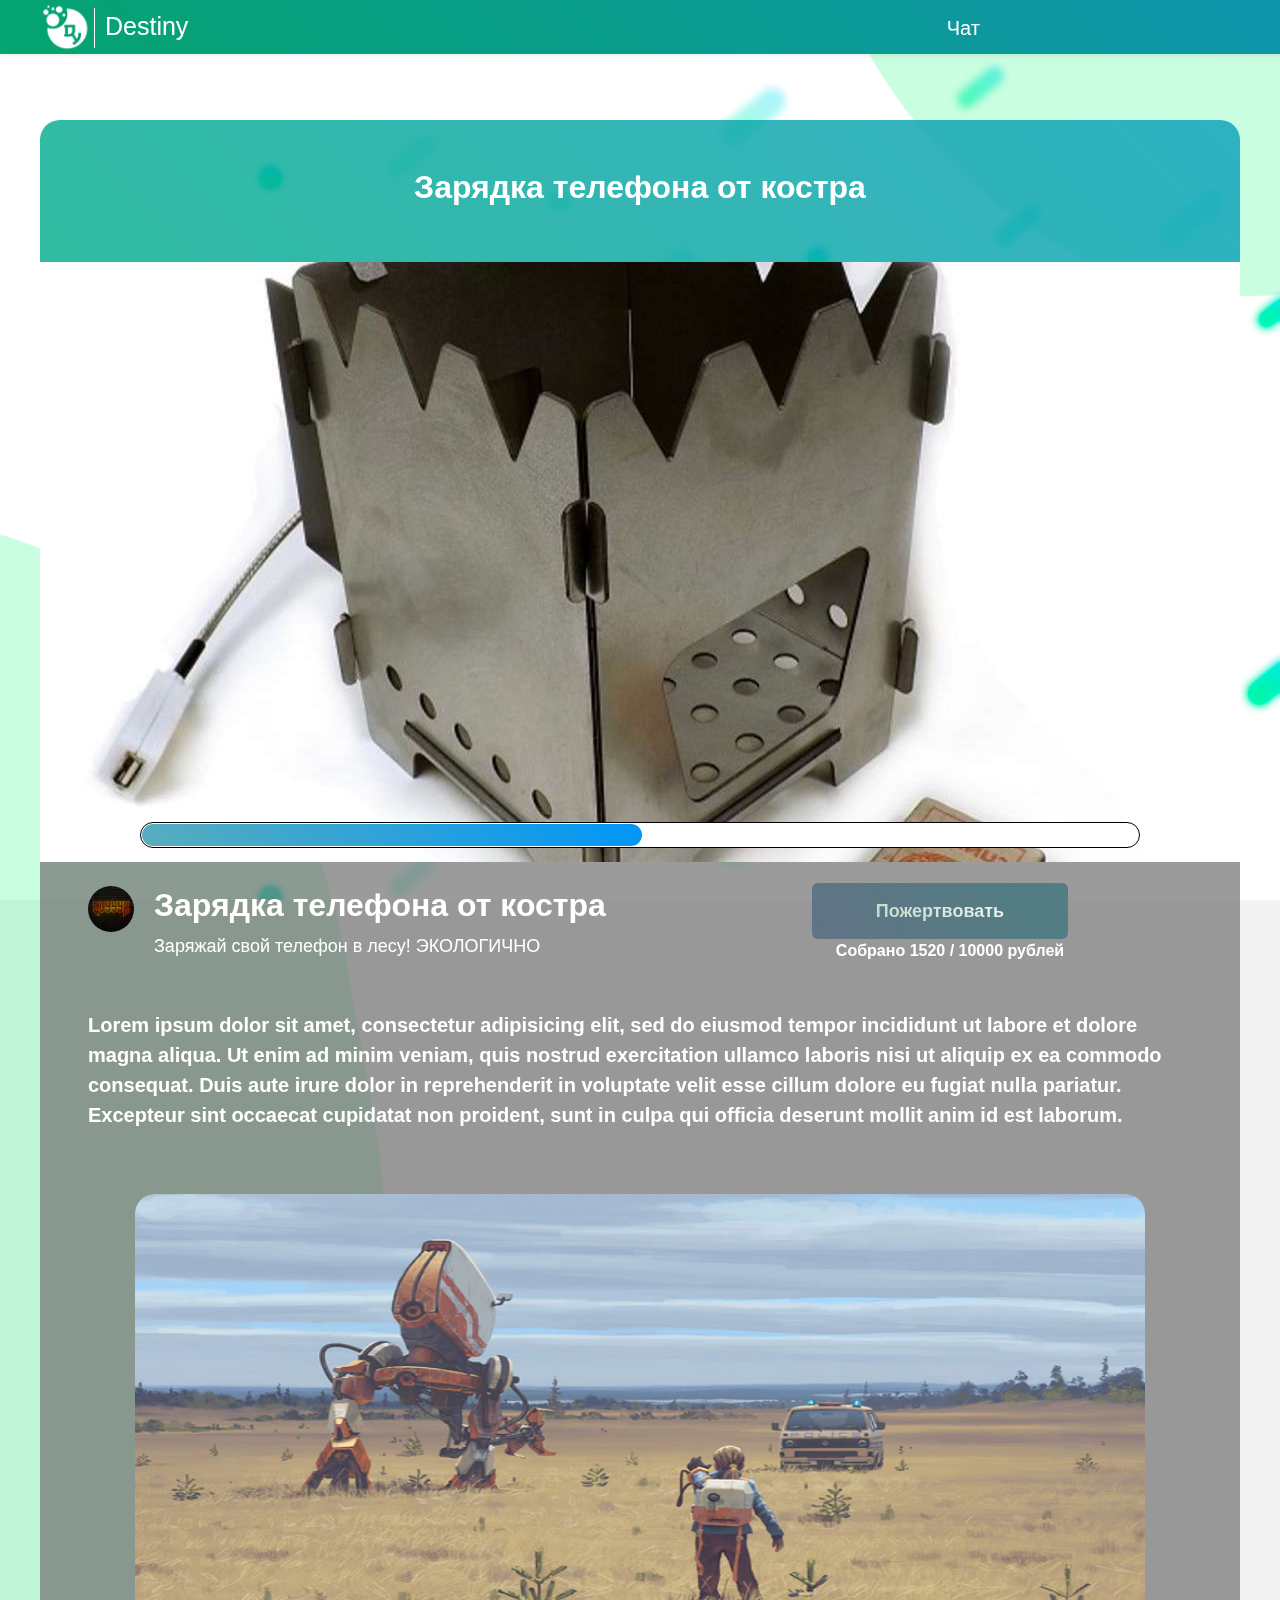
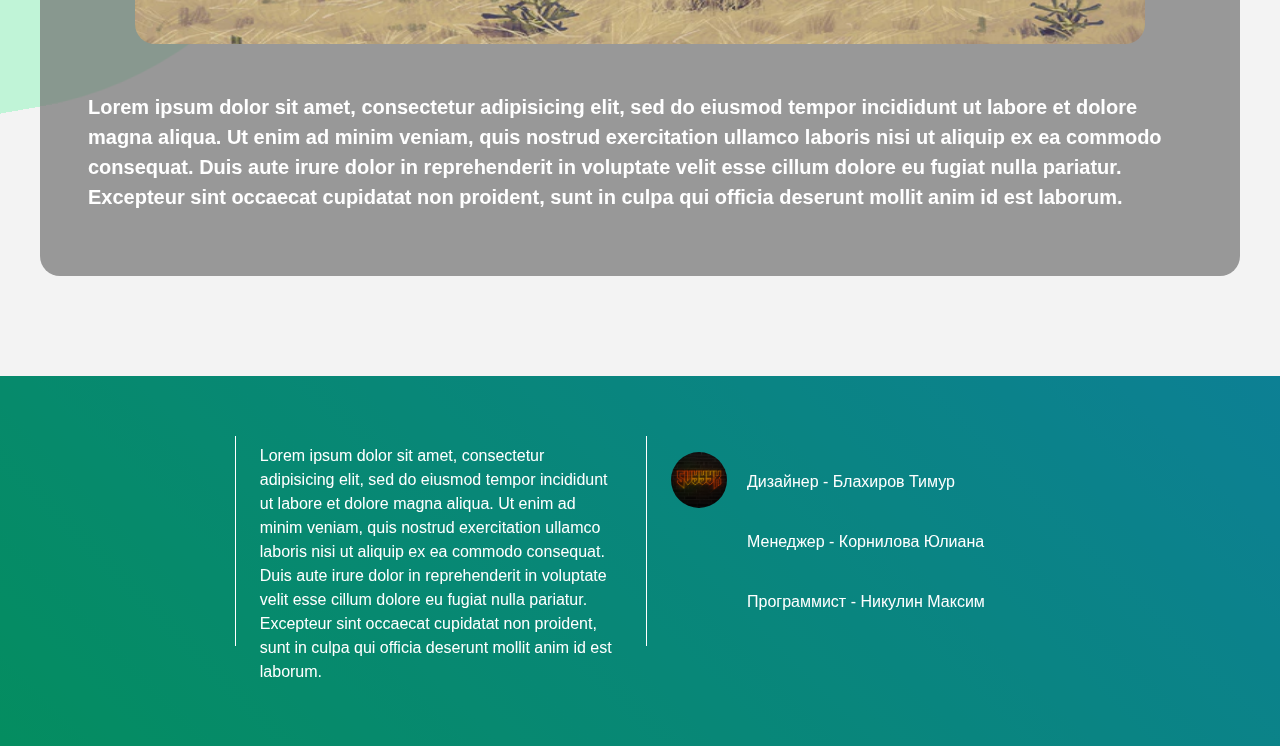
==== 1.html @ df8695e5 "Add files via upload" ====
<!DOCTYPE html>
<html>
<head>
	<title>ProjectMore</title>
	<link rel="stylesheet" href="https://stackpath.bootstrapcdn.com/bootstrap/4.4.1/css/bootstrap.min.css" integrity="sha384-Vkoo8x4CGsO3+Hhxv8T/Q5PaXtkKtu6ug5TOeNV6gBiFeWPGFN9MuhOf23Q9Ifjh" crossorigin="anonymous">
	<link rel="stylesheet" type="text/css" href="main.css">
	<link rel="stylesheet" href="https://unpkg.com/aos@next/dist/aos.css" />
	<link rel="icon" type="image/png" href="favicon.png" />
</head>
<body>
	<div class="box">
      <div class="wave one"></div>
      <div class="wave two"></div>
      <div class="wave three"></div>
	</div>

	<div class="box" style="top: -110%;left:130%">
      <div class="wave one"></div>
      <div class="wave two"></div>
      <div class="wave three"></div>
	</div>
	<nav id="menu" class="mx-auto shadow-sm">
		<div style="height: 54px;width: 1200px;" class="mx-auto d-flex text-center py-2">
      <a href="index.html" style="text-decoration: none;">
			<div class="">
				<img src="logo.png" style="height: 54px;width: 54px;margin-top: -8px">
			</div>
    			</a>
    			<div style="width: 1px;height: 40px;background-color: white;"></div>
    <a href="index.html" style="text-decoration: none;">
			<p class="logoP" style="color: white;margin-left: 10px;font-size: 25px">Destiny</p>
    			</a>
			<div style="height: 40px;width: 150px;margin-left: 700px" class="pHover">
				<a href="chat.html" style="text-decoration: none;color: white"  target="blank">
        <p style="margin-top: 5px">Чат</p>
      			</a>
			</div>
		</div>
	</nav>


	<div class="main1">
		<div class="newDiv1" style="">
			<div><h2 class="content text-center py-5">Зарядка телефона от костра</h2></div>
			<div class="newProjectsBigBox mx-auto" style="background-image: url(7.jpg);">
				<div class="newDiv1Invisible"></div>
				<div class="newDiv1Percent">
					<div class="newDiv1PercentComplete"></div>
				</div>
			</div>
		</div>
		<div class="newDiv1Info">
			<div class="newBox1Info">
				<div class="newBox1Name pl-5 pt-4">
					<div class="newDevImg" style="background-image: url(3.png);"></div>
					<div>
						<h2 class="newProjectsBoxBigNameText">Зарядка телефона от костра</h2>
						<p class="newProjectsBoxBigDecription">Заряжай свой телефон в лесу! ЭКОЛОГИЧНО</p>
					</div>
				</div>
				<div class="newBox1Donate  pt-4">
					<div class="" style="height: 100px; width: 400px;">
						<a href="paypal.html" style="text-decoration: none;">
						<div style="height: 50px; width: 250px; margin-left: auto;margin-right: auto;" class="gradient-border">
							<button class="newDonateButton ">
								<div class="dva">Пожертвовать</div>
							</button>
						</div>
						</a>
						<p class="newBoxMoney">Собрано 1520 / 10000 рублей</p>
					</div>
				</div>
			</div>
			<div class="px-5 py-5"><p class="newDescription">Lorem ipsum dolor sit amet, consectetur adipisicing elit, sed do eiusmod
			tempor incididunt ut labore et dolore magna aliqua. Ut enim ad minim veniam,
			quis nostrud exercitation ullamco laboris nisi ut aliquip ex ea commodo
			consequat. Duis aute irure dolor in reprehenderit in voluptate velit esse
			cillum dolore eu fugiat nulla pariatur. Excepteur sint occaecat cupidatat non
			proident, sunt in culpa qui officia deserunt mollit anim id est laborum.</p></div>
			<div class="newDescriptionImg py-5" style="background-image: url(1.jpg);"></div>
			<div class="px-5 py-5"><p class="newDescription">Lorem ipsum dolor sit amet, consectetur adipisicing elit, sed do eiusmod
			tempor incididunt ut labore et dolore magna aliqua. Ut enim ad minim veniam,
			quis nostrud exercitation ullamco laboris nisi ut aliquip ex ea commodo
			consequat. Duis aute irure dolor in reprehenderit in voluptate velit esse
			cillum dolore eu fugiat nulla pariatur. Excepteur sint occaecat cupidatat non
			proident, sunt in culpa qui officia deserunt mollit anim id est laborum.</p></div>
		</div>
	</div>


	<section class="main3">
		<div class="footerDiv">
			<div class="footerBox">
				<div class="footerLine"></div>
				<div class="footerText px-4 py-2">
					<p class="footerTextP">Lorem ipsum dolor sit amet, consectetur adipisicing elit, sed do eiusmod
					tempor incididunt ut labore et dolore magna aliqua. Ut enim ad minim veniam,
					quis nostrud exercitation ullamco laboris nisi ut aliquip ex ea commodo
					consequat. Duis aute irure dolor in reprehenderit in voluptate velit esse
					cillum dolore eu fugiat nulla pariatur. Excepteur sint occaecat cupidatat non
					proident, sunt in culpa qui officia deserunt mollit anim id est laborum.</p>
				</div>
				<div class="footerLine"></div>
				<div class="footerTeamDiv px-4 py-3">
					<div class="footerTeamBox">
						<div class="footerPhoto" style="background-image: url(3.png);"></div>
						<div class="footerName"><p class="footerNameP">Дизайнер - Блахиров Тимур</p></div>
					</div>
					<div class="footerTeamBox">
						<div class="footerPhoto"></div>
						<div class="footerName"><p class="footerNameP">Менеджер - Корнилова Юлиана</p></div>
					</div>
					<div class="footerTeamBox">
						<div class="footerPhoto"></div>
						<div class="footerName"><p class="footerNameP">Программист - Никулин Максим</p></div>
					</div>
				</div>
			</div>
		</div>
	</section>


	<script src="https://unpkg.com/aos@next/dist/aos.js"></script>
  	<script>
   		AOS.init({
		  // Global settings:
		  disable: false, // accepts following values: 'phone', 'tablet', 'mobile', boolean, expression or function
		  startEvent: 'DOMContentLoaded', // name of the event dispatched on the document, that AOS should initialize on
		  initClassName: 'aos-init', // class applied after initialization
		  animatedClassName: 'aos-animate', // class applied on animation
		  useClassNames: false, // if true, will add content of `data-aos` as classes on scroll
		  disableMutationObserver: false, // disables automatic mutations' detections (advanced)
		  debounceDelay: 50, // the delay on debounce used while resizing window (advanced)
		  throttleDelay: 99, // the delay on throttle used while scrolling the page (advanced)
		  

		  // Settings that can be overridden on per-element basis, by `data-aos-*` attributes:
		  offset: 120, // offset (in px) from the original trigger point
		  delay: 0, // values from 0 to 3000, with step 50ms
		  duration: 400, // values from 0 to 3000, with step 50ms
		  easing: 'ease', // default easing for AOS animations
		  once: false, // whether animation should happen only once - while scrolling down
		  mirror: false, // whether elements should animate out while scrolling past them
		  anchorPlacement: 'top-bottom', // defines which position of the element regarding to window should trigger the animation
		});
  	</script>


	<script src="https://code.jquery.com/jquery-3.4.1.slim.min.js" integrity="sha384-J6qa4849blE2+poT4WnyKhv5vZF5SrPo0iEjwBvKU7imGFAV0wwj1yYfoRSJoZ+n" crossorigin="anonymous"></script>
	<script src="https://cdn.jsdelivr.net/npm/popper.js@1.16.0/dist/umd/popper.min.js" integrity="sha384-Q6E9RHvbIyZFJoft+2mJbHaEWldlvI9IOYy5n3zV9zzTtmI3UksdQRVvoxMfooAo" crossorigin="anonymous"></script>
	<script src="https://stackpath.bootstrapcdn.com/bootstrap/4.4.1/js/bootstrap.min.js" integrity="sha384-wfSDF2E50Y2D1uUdj0O3uMBJnjuUD4Ih7YwaYd1iqfktj0Uod8GCExl3Og8ifwB6" crossorigin="anonymous"></script>

</body>
</html>
---- main.css ----
* {
	margin: 0;
	padding: 0;
}
	.preloader {
	  /*фиксированное позиционирование*/
	  position: fixed;
	  /* координаты положения */
	  left: 0;
	  top: 0;
	  right: 0;
	  bottom: 0;
	  /* фоновый цвет элемента */
	  background: #e0e0e0;
	  /* размещаем блок над всеми элементами на странице (это значение должно быть больше, чем у любого другого позиционированного элемента на странице) */
	  z-index: 1001;
	}

	.preloader__row {
	  position: relative;
	  top: 50%;
	  left: 50%;
	  width: 70px;
	  height: 70px;
	  margin-top: -35px;
	  margin-left: -35px;
	  text-align: center;
	  animation: preloader-rotate 2s infinite linear;
	}

	.preloader__item {
	  position: absolute;
	  display: inline-block;
	  top: 0;
	  background-blend-mode: multiply;
	  background-image: linear-gradient(45deg, #00f674 -50%, #15d5f7 100%);
	  background-color: rgba(0, 0, 0, 0.4);
	  border-radius: 100%;
	  width: 35px;
	  height: 35px;
	  animation: preloader-bounce 2s infinite ease-in-out;
	}

	.preloader__item:last-child {
	  top: auto;
	  bottom: 0;
	  animation-delay: -1s;
	}

	@keyframes preloader-rotate {
	  100% {
	    transform: rotate(360deg);
	  }
	}

	@keyframes preloader-bounce {

	  0%,
	  100% {
	    transform: scale(0);
	  }

	  50% {
	    transform: scale(1);
	  }
	}

	.loaded_hiding .preloader {
	  transition: 0.3s opacity;
	  opacity: 0;
	}

	.loaded .preloader {
	  display: none;
	}

@font-face {
	    font-family: textO; /* Имя шрифта */
	    src: url(15757.otf); /* Путь к файлу со шрифтом */
	   }
	   P {
	    font-family: arial;

	   }
	   html, body {
		  height: 100%;
		}

		.gradient-border {
		  --borderWidth: 3px;
		  position: relative;
		  border-radius: var(--borderWidth);
		}
		.gradient-border:after {
		  content: '';
		  position: absolute;
		  top: calc(-1 * var(--borderWidth));
		  left: calc(-1 * var(--borderWidth));
		  height: calc(100% + var(--borderWidth) * 2);
		  width: calc(100% + var(--borderWidth) * 2);
		  background: linear-gradient(60deg,  #5073b8, #1098ad, #07b39b, #6fba82);
		  border-radius: calc(2 * var(--borderWidth));
		  z-index: -1;
		  animation: animatedgradient 3s ease alternate infinite;
		  background-size: 300% 300%;
		}


		@keyframes animatedgradient {
		    0% {
		        background-position: 0% 50%;
		    }
		    50% {
		        background-position: 100% 50%;
		    }
		    100% {
		        background-position: 0% 50%;
		    }
		}

		.dva {
		 text-align: center;
		 background: -webkit-linear-gradient(45deg,rgb(131, 183, 156) -50%,rgb(255,255,255) 100%);
		background: linear-gradient(45deg,rgb(131, 183, 156) -50%,rgb(255,255,255) 100%);
		 color: transparent;
		 -webkit-background-clip: text;
		 -webkit-animation: animate-logo;
		 -webkit-animation-delay: 0;
		 -webkit-animation-duration: 10s;
		 -webkit-animation-timing-function: linear;
		 -webkit-animation-iteration-count: infinite;
		 -webkit-animation-fill-mode: forwards;
		 transition: font-size 500ms ease-in-out;
		 font-weight: bold;
		 font-family: arial;
		 
		}
		@media only screen and (min-width: 40.063em) {
		 .logo {
		 margin-top: 30vh;
		 font-size: 80px;
		 }
		}
		@media only screen and (min-width: 64.063em) {
		 .logo {
		 margin-top: 25vh;
		 font-size: 80px;
		 }
		}
		@media only screen and (min-width: 90.063em) {
		 .logo {
		 margin-top: 20vh;
		 font-size: 80px;
		 }
		}
		@media only screen and (min-width: 120.063em) {
		 .logo {
		 margin-top: 15vh;
		 font-size: 80px;
		 }
		}
		@-webkit-keyframes animate-logo {
		 0% {
		 background-position: 0 3200px;
		 }
		 100% {
		 background-position: 3200px 0;
		 }
		}

		html {
  			scroll-behavior: smooth; /* свойство scroll-behavior не наследуется, применяется к прокручиваемым блокам */ 
		}
		body
		{
		 	background-color:#f3f3f3;
		 	margin: 0px;background-image: url(3.jpg);
		  	background-size: 100%;
		  	background-attachment: fixed;
		}

		.bg-container
		{
		      position: absolute;
		    top: 20%;
		    width: 100%;
		}

		.box
		{
		    position: fixed;
		    top: 50%;
		    transform: rotate(80deg);
		    left: 20%;
		    opacity: 0.9;
		    z-index: -1;
		}

		.wave {
		    position: absolute;
		    opacity: .4;
		    width: 1200px;
		    height: 1000px;
		    border-radius: 43%;
		}

		.wave.one {
		    animation: rotate 7000ms infinite linear;
		    opacity: .1;
		    background: rgba(0, 246, 116, 0.41);
		}

		.wave.two {
		    animation: rotate 3000ms infinite linear;
		    opacity: .1;
		    background: rgba(0, 246, 116, 0.41);
		}

		.wave.three {
		    animation: rotate 7500ms infinite linear;
		     background: rgba(0, 246, 116, 0.41);
		}

		@keyframes rotate {
		  from { transform: rotate(0deg); }
		  from { transform: rotate(360deg); }
		}


		#shape10,#shape9,#shape8,#shape1
		{
		      transform-box: fill-box;
		    transform-origin: center;
		  -webkit-animation: rotate-center 2s cubic-bezier(0.445, 0.050, 0.550, 0.950) infinite alternate both;
		            animation: rotate-center 2s cubic-bezier(0.445, 0.050, 0.550, 0.950) infinite alternate both;
		}

		#cir1,#cir2,#cir3
		{
		  transform-box: fill-box;
		    transform-origin: center;
		  -webkit-animation: rotate-scale-down-diag-2 2s linear infinite both;
		            animation: rotate-scale-down-diag-2 2s linear infinite both;
		}

		#cir4,#cir5,#cir6
		{
		  transform-box: fill-box;
		    transform-origin: center;
		  -webkit-animation: rotate-scale-down-diag-2 1s linear infinite both;
		            animation: rotate-scale-down-diag-2 1s linear infinite both;
		}
		#menu {
			width: 100%;
			height: 54px;
			z-index: 200;
			background-blend-mode: multiply;
			background-image: linear-gradient(45deg, #00f674 -50%, #15d5f7 100%);
			background-position: top;
			background-repeat: no-repeat;
			background-size: cover;
			background-color: rgba(0, 0, 0, 0.3);
			position: fixed;
	}
		.pHover{
			color: white;
			font-size: 20px
		}
		.pHover:hover{
			color: #e8e8e8;
		}

	/**MAIN DIV**/

	.footerPhoto {
		height: 56px;
		width: 56px;
		border-radius: 28px;
		background-size: 100% 100%;
	}

	.footerName {
		height: 60px;
		width: 290px;
		padding-left: 20px;
	}

	.footerNameP {
		margin-top: 18px;
		font-family: arial;
		color: white;
	}

	.footerTextP {
		color: white;
		font-family: arial;
	}

	.footerDiv {
		width: 100%;
		margin-top: 100px;
		background-blend-mode: multiply;
		background-image: linear-gradient(45deg, #00f674 -50%, #15d5f7 100%);
		background-color: rgba(0, 0, 0, 0.4);
	}

	.footerBox {
		margin-left: auto;
		margin-right: auto;
		display: flex;
		width: 810px;
		padding-bottom: 60px;
		padding-top: 60px;
	}

	.footerText {
		height: 250px;
		width: 510px;
	}

	.footerTeamBox {
		height: 60px;
		width: 350px;
		display: flex;
	}

	.footerLine {
		height: 210px;
		width: 1px;
		background-color: white;
	}



	.content {
		color: white;
		font-weight: bold;
	}

	.money {
		width: 250px;
		margin-top: 6px;
	}

	.moneyText {
		font-size: 12px;
		color: white;
		font-family: arial;
		font-weight: bold;
		text-align: center;
	}

	.BigPercent{
		font-size: 16px;
		color: white;
		text-align: center;
		font-weight: bold;
	}

	.PercentBar {
		height: 22px;
		width: 200px;
		margin-left: auto;
		margin-right: auto;
		background-color: white;
		border-radius: 11px;
	}

	.PercentBarComplete1 {
		height: 20px;
		width: 50px;
		border-radius: 10px;
		position: absolute;
		background-image: linear-gradient(45deg,rgba(134, 185, 159) -50%, rgba(0,150,247,1) 100%);
		margin-left: 1px;
		margin-top: 1px;
	}

	.PercentBarComplete2 {
		height: 20px;
		width: 100px;
		border-radius: 10px;
		position: absolute;
		background-image: linear-gradient(45deg,rgba(134, 185, 159) -50%, rgba(0,150,247,1) 100%);
		margin-left: 1px;
		margin-top: 1px;
	}

	.BigName {
		font-size: 20px;
		color: white;
		font-weight: bold;
	}

	.BigDescription {
		font-size: 15px;
		color: white;
		font-family: arial;
	}

	.BigDeveloper {
		font-size: 13px;
		color: white;
		margin-right: 5px;
		font-family: arial;
	}

	.BigDeveloperName {
		font-size: 13px;
		color: white;
		font-family: arial;
	}

	.main1 {
		margin-left: auto;
		margin-right: auto;
		width: 1200px;
		padding-top: 120px;
	}

	.featuredProjectDiv {
		width: 1200px;
		border-radius: 20px;
		background-image: linear-gradient(45deg,rgba(0,246,116,0.8) -50%, rgba(21,213,247,0.8) 100%);
		background-color: rgba(0, 0, 0, 0.15);
		background-blend-mode: multiply;
	}

	.displayFlex {
		display: flex;
	}

	.featuredProjectBox {
		height: 470px;
		width: 560px;
		margin-top: 20px;
	}

	.featuredProjectBoxImg {
		height: 370px;
		width: 560px;
	}

	.featuredProjectImg {
		height: 370px;
		width: 560px;
		background-size: 100% 100%;
	}

	.featuredProjectBoxName {
		height: 100px;
		width: 310px;
		padding-left: 10px;
	}

	.featuredProjectBoxDonation {
		height: 100px;
		width: 250px;
	}

	.featuredProjectLine {
		height: 400px;
		width: 1px; 
		border-radius: 1px;
		background-color: white; 
		margin-top: 20px; 
	}



	.main2 {
		margin-left: auto;
		margin-right: auto;
		width: 1200px;
		margin-top: 90px;
	}


	.recomendationDiv {
		width: 1200px;
		background-color: red;
	}

	.recomendationBox {
		height: 300px;
		width: 380px;
		background-color: yellow;
		margin-top: 20px;
	}

	.recomendationBoxImg {
		height: 210px;
		width: 380px;
		background-color: green;
	}

	.recomendationBoxName {
		height: 90px;
		width: 190px;
		background-color: pink;
	}

	.recomendationBoxDonation {
		height: 90px;
		width: 190px;
		background-color: black;
	}

	.recomendationLine {
		height: 300px; 
		width: 2px;
		background-color: gray;
		margin-top: 20px;
	}




	.newProjectsDiv {
		width: 1200px;
		background-image: linear-gradient(45deg,rgba(0,246,116,0.8) -50%, rgba(21,213,247,0.8) 100%);
		background-color: rgba(0, 0, 0, 0.2);
		background-blend-mode: multiply;
		border-radius: 20px;
	}

	.newProjectsBox {
		height: 250px;
		width: 380px;
		margin-top: 20px;
	}

	.newProjectsBoxImg {
		height: 160px;
		width: 380px;
	}

	.newProjectsBoxImage {
		height: 250px;
		width: 380px;
		background-size: 100% 100%;
	}

	.newProjectsBoxName {
		height: 55px;
		width: 380px;
		padding-left: 10px;
	}

	.newProjectsBoxDonation {
		height: 35px;
		width: 380px;
	}

	.newProjectsLine {
		height: 250px; 
		width: 2px;
		background-color: white;
		margin-top: 20px;
	}

	.newProjectsBoxMiniBack {
		background-color: rgba(13, 13, 13, 0.15);
	}

	.newProjectsBigBox {
		height: 600px;
		width: 1200px;
		background-size: 100% 100%;
	}

	.newProjectsBoxBigBackInvisible {
		height: 460px;
		width: 1200px;
	}

	.newProjectsBoxBigBack {
		height: 140px;
		width: 1200px;
		background-color: rgba(113,113,113, 0.7);
	}

	.newProjectsBoxBigName {
		height: 140px;
		width: 600px;
		padding-left: 70px;
		padding-top: 10px;
	}

	.newProjectsBoxBigNameText {
		color: white;
		font-family: arial;
		font-weight: bold;
	}

	.newProjectsBoxBigDecription {
		color: white;
		font-family: arial;
		font-size: 18px;
	}

	.newProjectsBoxBigDeveloperImg {
		height: 38px;
		width: 38px; 
		border-radius: 19px; 
		background-image: url(3.png); 
		background-size: 100% 100%;
		margin-right: 15px;
	}

	.newProjectsBoxBigDeveloper {
		color: white;
		font-family: arial;
		font-size: 15px;
	}

	.newProjectsBoxBigDonation {
		height: 140px;
		width: 600px;
	}

	.newProjectsBoxBigDonationPercent {
		font-size: 16px;
		color: white;
		text-align: center;
		font-weight: bold;
	}

	.newProjectsBoxBigDonationPercentBar {
		height: 24px;
		width: 500px;
		border-radius: 12px;
		background-color: white;
		margin-left: auto;
		margin-right: auto;
	}

	.newProjectsBoxBigDonationPercentBarComplete {
		height: 22px;
		width: 450px;
		border-radius: 11px;
		background-image: linear-gradient(45deg,rgba(134, 185, 159) -50%, rgba(0,150,247,1) 100%);
		position: absolute;
		margin-left: 1px;
		margin-top: 1px;
	}

	.newProjectsBoxBigMoney {
		font-family: 17px;
		text-align: center;
		margin-bottom: 5px;
		color: white;
		font-weight: bold;
	}

	.newProjectsBoxBigDay {
		font-family: 14px;
		text-align: center;
	}



	.newProjectsMiniName {
		font-size: 18px;
		color: white;
	}

	.newProjectsMiniDeveloper {
		font-size: 13px;
		color: white;
	}

	.newProjectsMiniPercent {
		height: 22px;
		width: 340px;
		border-radius: 11px;
		margin-right: auto;
		margin-left: auto;
		background-color: white;
		overflow: hidden;
	}

	.newProjectsMiniPercentComplete1 {
		height: 20px;
		width: 30px;
		border-radius: 10px;
		margin-top: 1px;
		margin-left: 1px;
		background-image: linear-gradient(45deg,rgba(134, 185, 159) -50%, rgba(0,150,247,1) 100%);
		position: absolute;
	}

	.newProjectsMiniPercentComplete2 {
		height: 20px;
		width: 300px;
		border-radius: 10px;
		margin-top: 1px;
		margin-left: 1px;
		background-image: linear-gradient(45deg,rgba(134, 185, 159) -50%, rgba(0,150,247,1) 100%);
		position: absolute;
	}

	.newProjectsMiniPercentComplete3 {
		height: 20px;
		width: 20px;
		border-radius: 10px;
		margin-top: 1px;
		margin-left: 1px;
		background-image: linear-gradient(45deg,rgba(134, 185, 159) -50%, rgba(0,150,247,1) 100%);
		position: absolute;
	}




	.videoDiv {
		background-image: linear-gradient(45deg,rgba(0,246,116,0.8) -50%, rgba(21,213,247,0.8) 100%);
		background-color: rgba(0, 0, 0, 0.2);
		background-blend-mode: multiply;
		border-radius: 20px;
	}

	.videoInvisibleBox {
		width: 970px;
		height: 20px;
	}

	.videoTextP {
		color: white;
		font-family: arial;
		font-size: 19px;
	}






	/**--NEW ELEMENTS--**/

	.newDescriptionImg {
		height: 450px;
		width: 1010px;
		margin-left: auto;
		margin-right: auto;
		background-size: 100% 100%;
		border-radius: 20px;
	}

	.newDescription {
		color: white;
		font-family: arial;
		font-weight: bold;
		font-size: 20px;
	}

	.newBoxMoney {
		font-family: 17px;
		margin-bottom: 5px;
		color: white;
		font-weight: bold;
		margin-left: 20px;
		text-align: center;
		margin-top: 3px;

	}

	.newDonateButton {
		height: 50px;
		width: 250px;
		background-color: rgba(0,0,0,0);
		color: white;
		text-align: center;
		border: 0;
		border-radius: 25px;
		font-family: arial;
		font-size: 18px;
	}

	.newDevImg {
		height: 46px;
		width: 46px;
		border-radius: 23px;
		margin-right: 20px;
		background-size: 100% 100%;
	}

	.newDiv1 {
		width: 1200px;
		margin-right: auto;
		margin-left: auto;
		background-image: linear-gradient(45deg,rgba(0,246,116,0.8) -50%, rgba(21,213,247,0.8) 100%);
		background-color: rgba(0, 0, 0, 0.2);
		background-blend-mode: multiply;
		border-radius: 20px;
	}

	.newDiv1Invisible {
		height: 560px;
		width: 1200px;
	}

	.newDiv1Percent {
		height: 26px;
		width: 1000px;
		border-radius: 13px;
		margin-left: auto;
		margin-right: auto;
		background-color: white;
		border: 1px solid black;
	}

	.newDiv1PercentComplete {
		height: 22px;
		width: 500px;
		border-radius: 11px;
		margin-top: 1px;
		margin-left: 1px;
		position: absolute;
		background-image: linear-gradient(45deg,rgba(134, 185, 159) -50%, rgba(0,150,247,1) 100%);
	}

	.newDiv1Info {
		width: 1200px;
		margin-left: auto;
		margin-right: auto;
		background-color: rgba(113,113,113, 0.7);
		border-radius: 0px 0px 20px 20px;
	}

	.newBox1Info {
		height: 100px;
		width: 1200px;
		display: flex;
	}

	.newBox1Name {
		height: 100px;
		width: 700px;
		display: flex;
	}

	.newBox1Donate {
		height: 100px;
		width: 500px;
	}



	/**Paypal**/

	.payBox {
		background-image: linear-gradient(45deg,rgba(0,246,116,0.8) -50%, rgba(21,213,247,0.8) 100%);
		background-color: rgba(0, 0, 0, 0.2);
		background-blend-mode: multiply;
		border-radius: 20px 20px 0px 0px;

	}

	.payInfoBox {
		background-color: rgba(113,113,113, 0.7);
		width: 1200px;
		text-align: center;
		margin-top: -8px;
		border-radius: 0px 0px 20px 20px;
	}

	.payInfoText {
		color: white;
		font-family: arial;
		font-weight: bold;
		font-size: 30px;

	}




	/**----------CHAT----------**/

	::-webkit-scrollbar {
	  width: 5px;
	}

	::-webkit-scrollbar-track {
	  width: 5px;
	  background: #f5f5f5;
	}

	::-webkit-scrollbar-thumb {
	  width: 1em;
	  background-color: #ddd;
	  outline: 1px solid slategrey;
	  border-radius: 1rem;
	}

	.text-small {
	  font-size: 0.9rem;
	}

	.messages-box,
	.chat-box {
	  height: 510px;
	  overflow-y: scroll;
	}

	.rounded-lg {
	  border-radius: 0.5rem;
	}

	input::placeholder {
	  font-size: 0.9rem;
	  color: #999;
	}
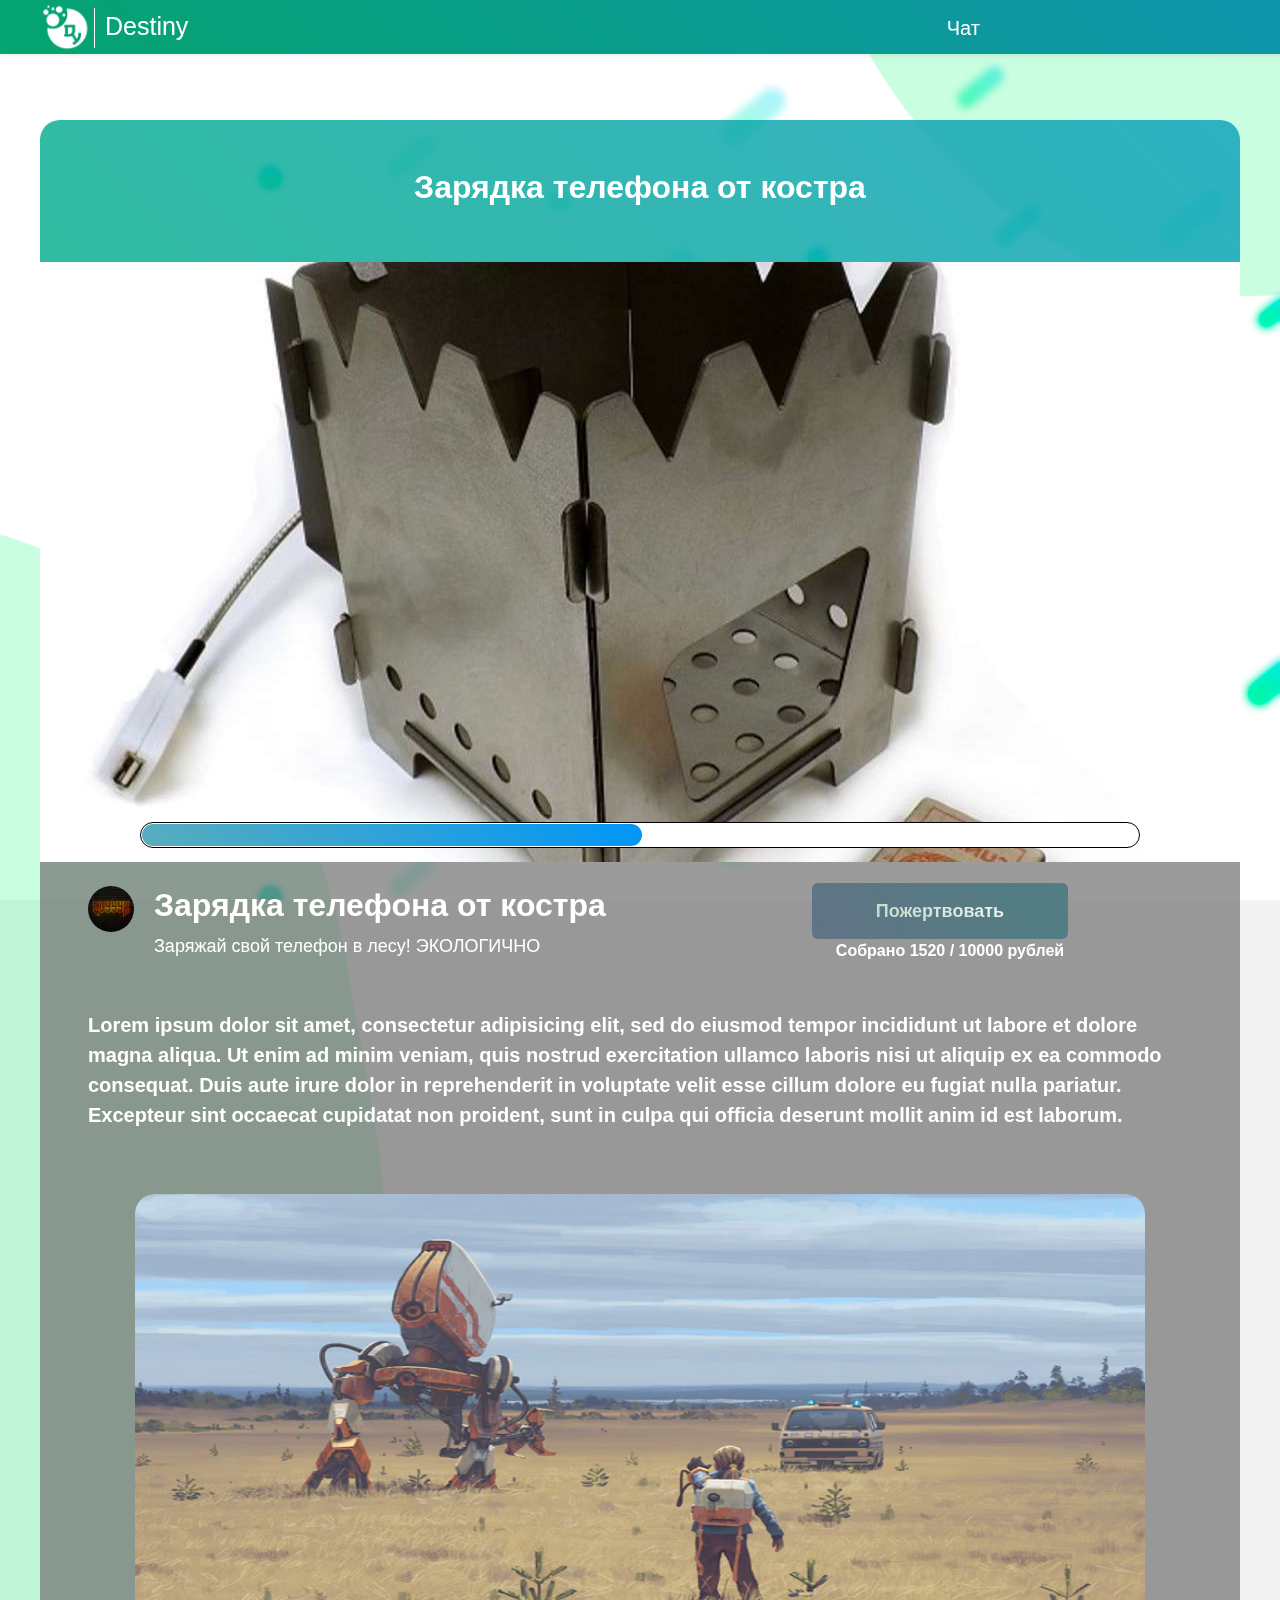
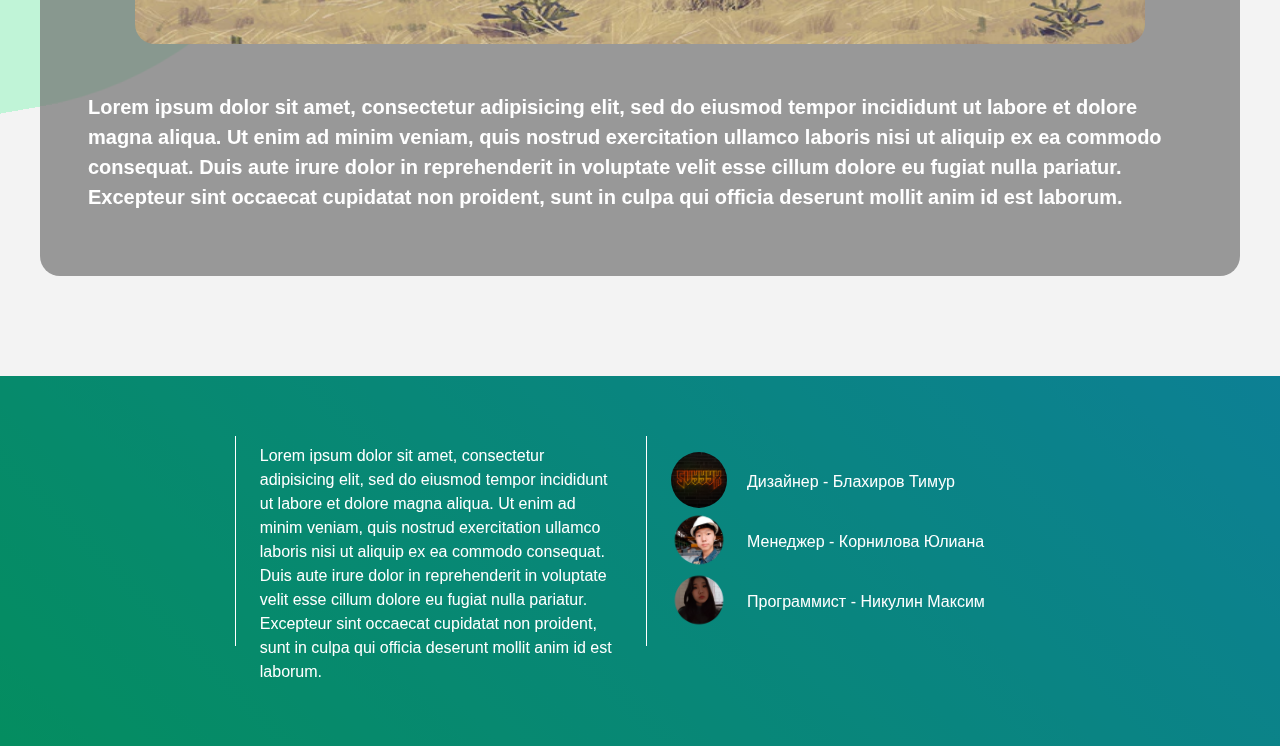
==== commit 8f33e892: "Add files via upload" ====
--- a/1.html
+++ b/1.html
@@ -107,11 +107,11 @@
 						<div class="footerName"><p class="footerNameP">Дизайнер - Блахиров Тимур</p></div>
 					</div>
 					<div class="footerTeamBox">
-						<div class="footerPhoto"></div>
+						<div class="footerPhoto" style="background-image: url(9.png);"></div>
 						<div class="footerName"><p class="footerNameP">Менеджер - Корнилова Юлиана</p></div>
 					</div>
 					<div class="footerTeamBox">
-						<div class="footerPhoto"></div>
+						<div class="footerPhoto" style="background-image: url(10.png);"></div>
 						<div class="footerName"><p class="footerNameP">Программист - Никулин Максим</p></div>
 					</div>
 				</div>
